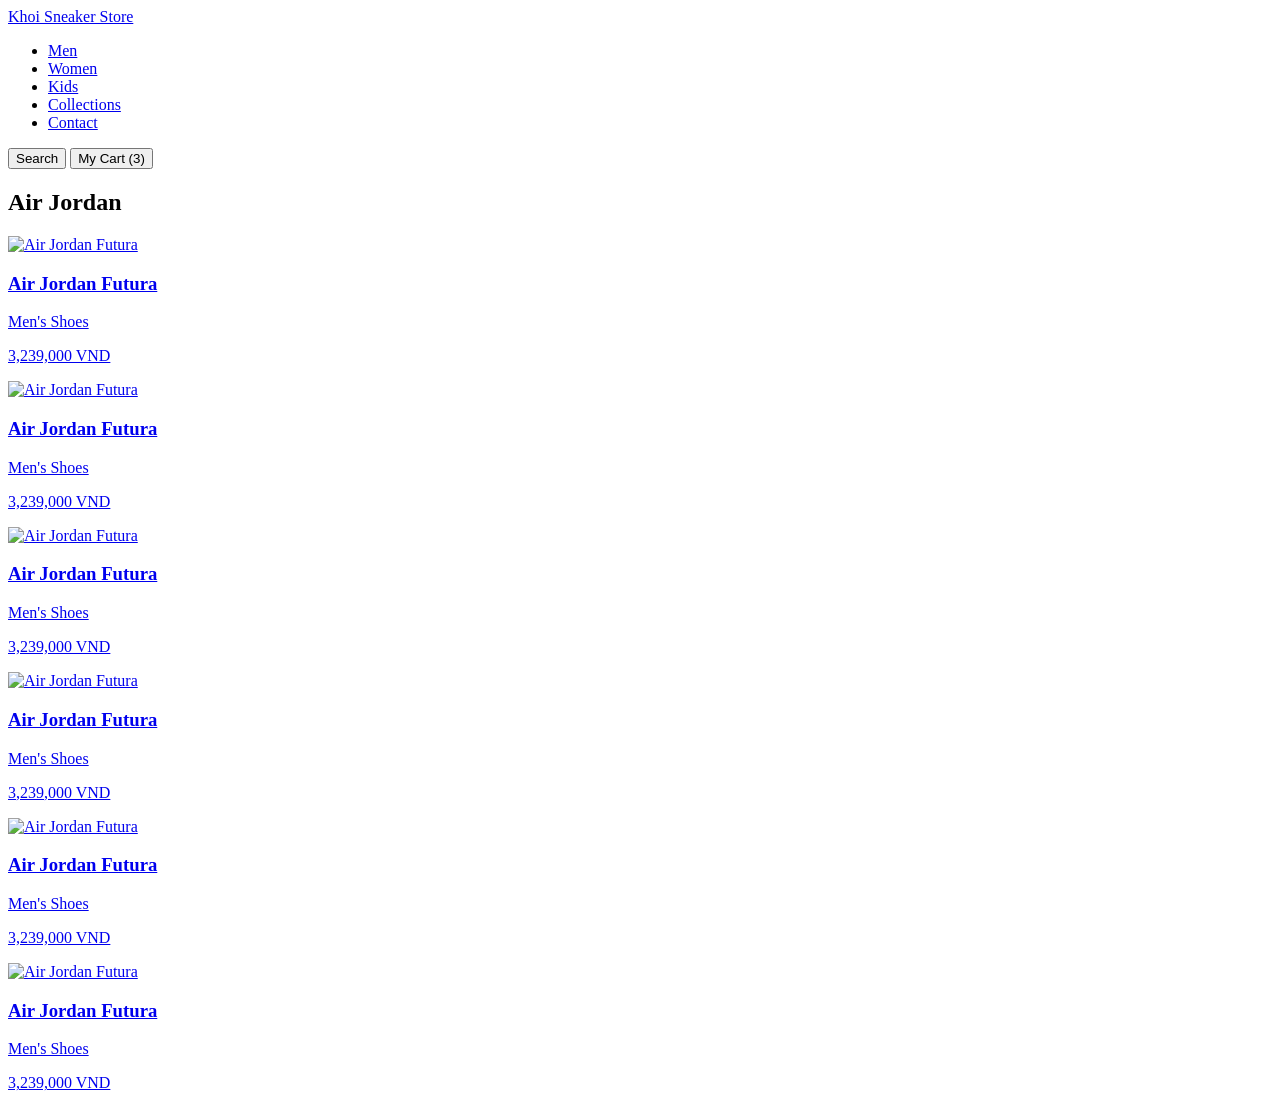
==== ecommerce/airJordan.html @ ccc41f19 "fix: replace name of store" ====
<!DOCTYPE html>
<html lang="en">

<head>
  <meta charset="UTF-8">
  <meta name="viewport" content="width=device-width, initial-scale=1.0">
  <link rel="stylesheet" href="/styles.css">
  <title>Khoi Sneaker Store</title>
</head>

<body>
  <header class="flex">
    <div>
      <a href="/#">Khoi Sneaker Store</a>
    </div>

    <nav>
      <ul class="flex menu">
        <li><a href="men.html">Men</a></li>
        <li><a href="women.html">Women</a></li>
        <li><a href="#">Kids</a></li>
        <li><a href="#">Collections</a></li>
        <li><a href="#">Contact</a></li>
      </ul>
    </nav>

    <div>
      <button>Search</button>
      <a href="myCart.html">
        <button>My Cart (3)</button>
      </a>
    </div>
  </header>

  <main>
    <section class="product-list">
      <h1>Air Jordan</h1>
      <div class="flex grid">
        <a href="#" class="product-link">
          <article class="product-card">
            <img src="/images/W-AIR-MAX-90-FUTURA.avif" alt="Air Jordan Futura">
            <h3>Air Jordan Futura</h3>
            <p class="category">Men's Shoes</p>
            <p class="price">3,239,000 VND</p>
          </article>
        </a>

        <a href="#" class="product-link">
          <article class="product-card">
            <img src="/images/W-AIR-MAX-90-FUTURA.avif" alt="Air Jordan Futura">
            <h3>Air Jordan Futura</h3>
            <p class="category">Men's Shoes</p>
            <p class="price">3,239,000 VND</p>
          </article>
        </a>

        <a href="#" class="product-link">
          <article class="product-card">
            <img src="/images/W-AIR-MAX-90-FUTURA.avif" alt="Air Jordan Futura">
            <h3>Air Jordan Futura</h3>
            <p class="category">Men's Shoes</p>
            <p class="price">3,239,000 VND</p>
          </article>
        </a>

        <a href="#" class="product-link">
          <article class="product-card">
            <img src="/images/W-AIR-MAX-90-FUTURA.avif" alt="Air Jordan Futura">
            <h3>Air Jordan Futura</h3>
            <p class="category">Men's Shoes</p>
            <p class="price">3,239,000 VND</p>
          </article>
        </a>

        <a href="#" class="product-link">
          <article class="product-card">
            <img src="/images/W-AIR-MAX-90-FUTURA.avif" alt="Air Jordan Futura">
            <h3>Air Jordan Futura</h3>
            <p class="category">Men's Shoes</p>
            <p class="price">3,239,000 VND</p>
          </article>
        </a>

        <a href="#" class="product-link">
          <article class="product-card">
            <img src="/images/W-AIR-MAX-90-FUTURA.avif" alt="Air Jordan Futura">
            <h3>Air Jordan Futura</h3>
            <p class="category">Men's Shoes</p>
            <p class="price">3,239,000 VND</p>
          </article>
        </a>
      </div>
    </section>
  </main>

  <footer></footer>
</body>

</html>
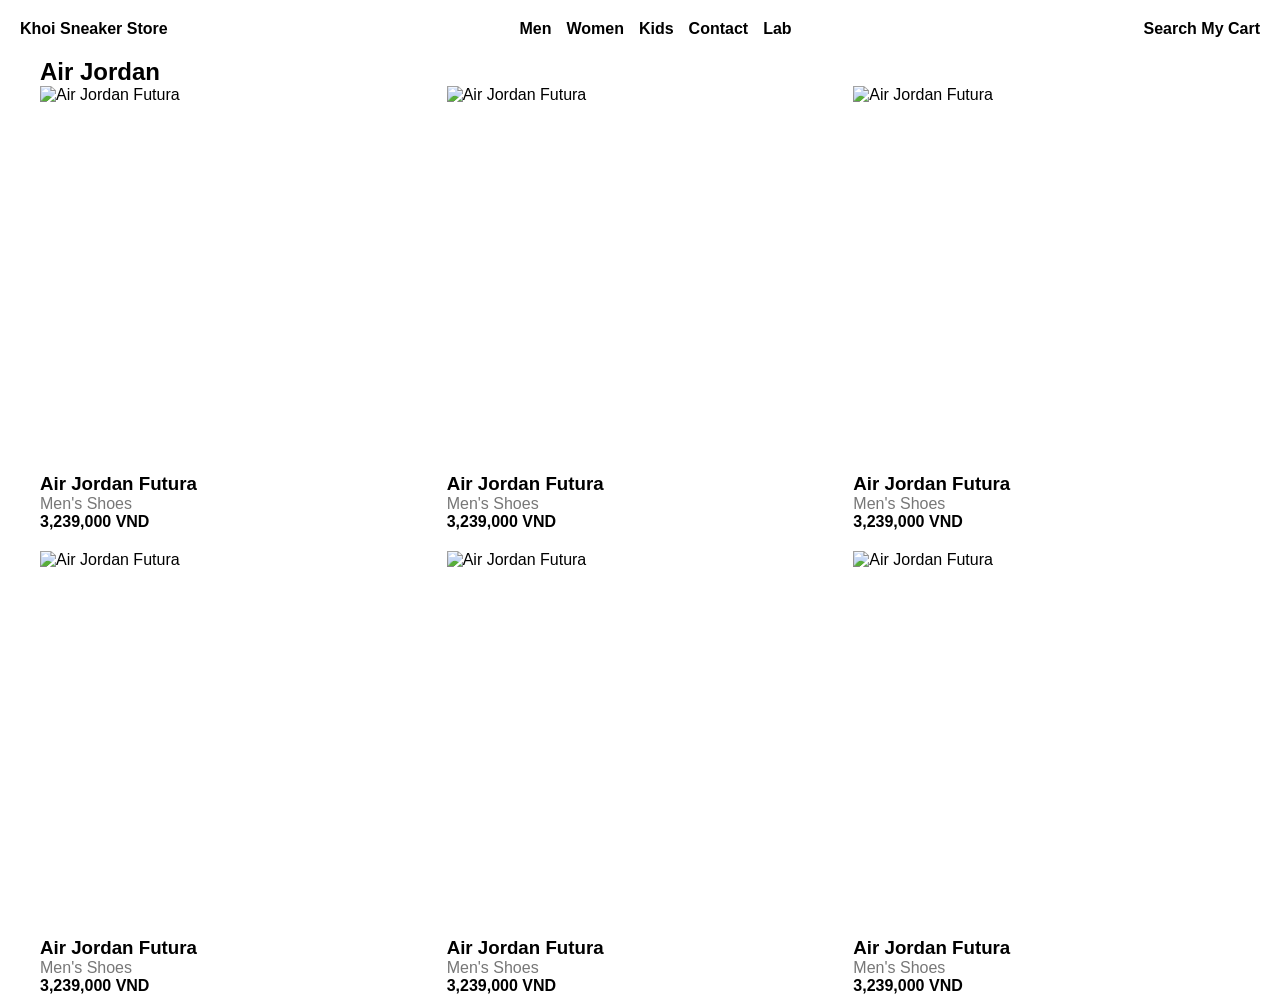
==== commit a5cebe5b: "feat: add form contact, fix text in nav bar" ====
--- a/ecommerce/airJordan.html
+++ b/ecommerce/airJordan.html
@@ -18,16 +18,16 @@
       <ul class="flex menu">
         <li><a href="men.html">Men</a></li>
         <li><a href="women.html">Women</a></li>
-        <li><a href="#">Kids</a></li>
-        <li><a href="#">Collections</a></li>
-        <li><a href="#">Contact</a></li>
+        <li><a href="kids.html">Kids</a></li>
+        <li><a href="contact.html">Contact</a></li>
+        <li><a href="lab.html">Lab</a></li>
       </ul>
     </nav>
 
     <div>
       <button>Search</button>
       <a href="myCart.html">
-        <button>My Cart (3)</button>
+        <button>My Cart</button>
       </a>
     </div>
   </header>
--- a/styles.css
+++ b/styles.css
@@ -0,0 +1,192 @@
+* {
+  padding: 0;
+  margin: 0;
+}
+
+html {
+  font-family: 'Segoe UI', Tahoma, Geneva, Verdana, sans-serif;
+  font-optical-sizing: auto;
+  font-size: 16px;
+}
+
+button,
+input {
+  font: inherit;
+}
+
+img {
+  display: block;
+  max-width: 100%;
+  height: auto;
+}
+
+a {
+  color: black;
+  text-decoration: none;
+}
+
+header {
+  justify-content: space-between;
+  padding: 20px;
+  font-weight: 600;
+}
+
+button {
+  cursor: pointer;
+  background-color: transparent;
+  border: none;
+}
+
+.hero {
+  max-width: 1200px;
+}
+
+.hero div {
+  flex: 1;
+}
+
+.hero div h1 {
+  font-size: 75px;
+}
+
+.hero div p {
+  max-width: 380px;
+  color: #777;
+}
+
+.hero button {
+  background-color: rgb(240, 149, 46);
+  color: #fff;
+  padding: 6px 10px;
+  font-weight: 600;
+  cursor: pointer;
+}
+
+nav .menu {
+  gap: 15px;
+  list-style: none;
+}
+
+section {
+  max-width: 1200px;
+  margin: 0 auto;
+}
+
+.product-list .flex {
+  gap: 20px;
+}
+
+.product-list .flex .product-link {
+  flex: 1;
+}
+
+.product-list img {
+  width: 100%;
+  aspect-ratio: 1 / 1;
+  object-fit: cover;
+}
+
+.product-card .category {
+  color: #777;
+}
+
+.product-card .price {
+  font-weight: 600;
+}
+
+.order-summary {
+  max-width: 500px;
+  width: 100%;
+}
+
+.order-summary button {
+  background-color: #000;
+  color: #fff;
+  font-weight: 600;
+  width: 100%;
+  max-width: 300px;
+  padding: 10px;
+  border-radius: 10px;
+}
+
+.bg-footer {
+  background-color: #000;
+}
+
+.bg-footer a {
+  color: #fff;
+}
+
+.title-contact, .des-contact {
+  text-align: center;
+}
+
+.contact-form {
+  max-width: 800px;
+  margin: 0 auto;
+  padding: 10px;
+}
+
+.contact-form div {
+  margin: 8px;
+}
+
+.contact-form input {
+  width: 100%;
+  padding: 8px 12px;
+}
+
+.contact-form label {
+  width: 80px;
+}
+
+.contact-form textarea {
+  width: 100%;
+  height: 80px;
+}
+
+.contact-form button {
+  margin: 0 auto;
+  display: block;
+  background-color: green;
+  color: #fff;
+  font-weight: bold;
+  padding: 8px 12px;
+  border-radius: 10px;
+}
+
+/*  */
+.flex {
+  display: flex;
+  flex-direction: row;
+  align-items: center;
+}
+
+.flex-2 {
+  display: flex;
+  justify-content: space-between;
+  gap: 10px;
+}
+
+.flex-2 div {
+  flex: 1;
+}
+
+.flex.grid {
+  display: grid;
+  grid-template-columns: 1fr 1fr 1fr;
+}
+
+.flex.cart {
+  flex-direction: column;
+}
+
+@media (max-width: 500px) {;
+  .menu {
+    flex-direction: column;
+  }
+
+  .hero {
+    flex-direction: column-reverse;
+  }
+}
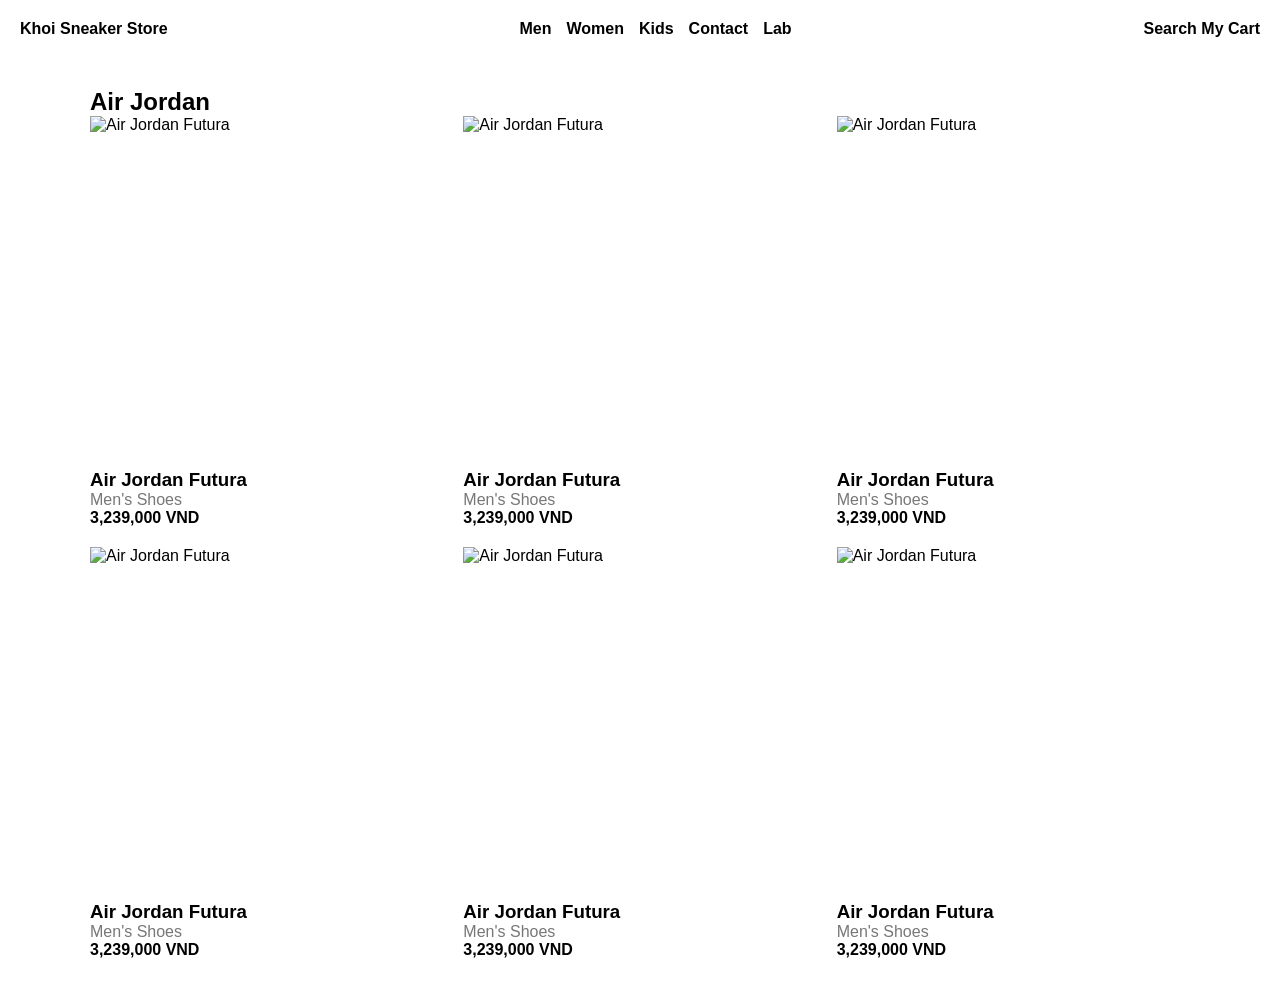
==== commit 1de8111c: "feat: add more styles for footer" ====
--- a/ecommerce/airJordan.html
+++ b/ecommerce/airJordan.html
@@ -1,99 +1,115 @@
-<!DOCTYPE html>
+<!doctype html>
 <html lang="en">
+  <head>
+    <meta charset="UTF-8" />
+    <meta name="viewport" content="width=device-width, initial-scale=1.0" />
+    <link rel="stylesheet" href="/styles.css" />
+    <title>Khoi Sneaker Store</title>
+  </head>
 
-<head>
-  <meta charset="UTF-8">
-  <meta name="viewport" content="width=device-width, initial-scale=1.0">
-  <link rel="stylesheet" href="/styles.css">
-  <title>Khoi Sneaker Store</title>
-</head>
+  <body>
+    <header class="flex">
+      <div>
+        <a href="/#">Khoi Sneaker Store</a>
+      </div>
 
-<body>
-  <header class="flex">
-    <div>
-      <a href="/#">Khoi Sneaker Store</a>
-    </div>
+      <nav>
+        <ul class="flex menu">
+          <li><a href="men.html">Men</a></li>
+          <li><a href="women.html">Women</a></li>
+          <li><a href="kids.html">Kids</a></li>
+          <li><a href="contact.html">Contact</a></li>
+          <li><a href="lab.html">Lab</a></li>
+        </ul>
+      </nav>
 
-    <nav>
-      <ul class="flex menu">
-        <li><a href="men.html">Men</a></li>
-        <li><a href="women.html">Women</a></li>
-        <li><a href="kids.html">Kids</a></li>
-        <li><a href="contact.html">Contact</a></li>
-        <li><a href="lab.html">Lab</a></li>
-      </ul>
-    </nav>
-
-    <div>
-      <button>Search</button>
-      <a href="myCart.html">
-        <button>My Cart</button>
-      </a>
-    </div>
-  </header>
-
-  <main>
-    <section class="product-list">
-      <h1>Air Jordan</h1>
-      <div class="flex grid">
-        <a href="#" class="product-link">
-          <article class="product-card">
-            <img src="/images/W-AIR-MAX-90-FUTURA.avif" alt="Air Jordan Futura">
-            <h3>Air Jordan Futura</h3>
-            <p class="category">Men's Shoes</p>
-            <p class="price">3,239,000 VND</p>
-          </article>
-        </a>
-
-        <a href="#" class="product-link">
-          <article class="product-card">
-            <img src="/images/W-AIR-MAX-90-FUTURA.avif" alt="Air Jordan Futura">
-            <h3>Air Jordan Futura</h3>
-            <p class="category">Men's Shoes</p>
-            <p class="price">3,239,000 VND</p>
-          </article>
-        </a>
-
-        <a href="#" class="product-link">
-          <article class="product-card">
-            <img src="/images/W-AIR-MAX-90-FUTURA.avif" alt="Air Jordan Futura">
-            <h3>Air Jordan Futura</h3>
-            <p class="category">Men's Shoes</p>
-            <p class="price">3,239,000 VND</p>
-          </article>
-        </a>
-
-        <a href="#" class="product-link">
-          <article class="product-card">
-            <img src="/images/W-AIR-MAX-90-FUTURA.avif" alt="Air Jordan Futura">
-            <h3>Air Jordan Futura</h3>
-            <p class="category">Men's Shoes</p>
-            <p class="price">3,239,000 VND</p>
-          </article>
-        </a>
-
-        <a href="#" class="product-link">
-          <article class="product-card">
-            <img src="/images/W-AIR-MAX-90-FUTURA.avif" alt="Air Jordan Futura">
-            <h3>Air Jordan Futura</h3>
-            <p class="category">Men's Shoes</p>
-            <p class="price">3,239,000 VND</p>
-          </article>
-        </a>
-
-        <a href="#" class="product-link">
-          <article class="product-card">
-            <img src="/images/W-AIR-MAX-90-FUTURA.avif" alt="Air Jordan Futura">
-            <h3>Air Jordan Futura</h3>
-            <p class="category">Men's Shoes</p>
-            <p class="price">3,239,000 VND</p>
-          </article>
+      <div>
+        <button>Search</button>
+        <a href="myCart.html">
+          <button>My Cart</button>
         </a>
       </div>
-    </section>
-  </main>
+    </header>
 
-  <footer></footer>
-</body>
+    <main>
+      <section class="product-list">
+        <h1>Air Jordan</h1>
+        <div class="flex grid">
+          <a href="#" class="product-link">
+            <article class="product-card">
+              <img
+                src="/images/W-AIR-MAX-90-FUTURA.avif"
+                alt="Air Jordan Futura"
+              />
+              <h3>Air Jordan Futura</h3>
+              <p class="category">Men's Shoes</p>
+              <p class="price">3,239,000 VND</p>
+            </article>
+          </a>
 
-</html>+          <a href="#" class="product-link">
+            <article class="product-card">
+              <img
+                src="/images/W-AIR-MAX-90-FUTURA.avif"
+                alt="Air Jordan Futura"
+              />
+              <h3>Air Jordan Futura</h3>
+              <p class="category">Men's Shoes</p>
+              <p class="price">3,239,000 VND</p>
+            </article>
+          </a>
+
+          <a href="#" class="product-link">
+            <article class="product-card">
+              <img
+                src="/images/W-AIR-MAX-90-FUTURA.avif"
+                alt="Air Jordan Futura"
+              />
+              <h3>Air Jordan Futura</h3>
+              <p class="category">Men's Shoes</p>
+              <p class="price">3,239,000 VND</p>
+            </article>
+          </a>
+
+          <a href="#" class="product-link">
+            <article class="product-card">
+              <img
+                src="/images/W-AIR-MAX-90-FUTURA.avif"
+                alt="Air Jordan Futura"
+              />
+              <h3>Air Jordan Futura</h3>
+              <p class="category">Men's Shoes</p>
+              <p class="price">3,239,000 VND</p>
+            </article>
+          </a>
+
+          <a href="#" class="product-link">
+            <article class="product-card">
+              <img
+                src="/images/W-AIR-MAX-90-FUTURA.avif"
+                alt="Air Jordan Futura"
+              />
+              <h3>Air Jordan Futura</h3>
+              <p class="category">Men's Shoes</p>
+              <p class="price">3,239,000 VND</p>
+            </article>
+          </a>
+
+          <a href="#" class="product-link">
+            <article class="product-card">
+              <img
+                src="/images/W-AIR-MAX-90-FUTURA.avif"
+                alt="Air Jordan Futura"
+              />
+              <h3>Air Jordan Futura</h3>
+              <p class="category">Men's Shoes</p>
+              <p class="price">3,239,000 VND</p>
+            </article>
+          </a>
+        </div>
+      </section>
+    </main>
+
+    <footer></footer>
+  </body>
+</html>
--- a/styles.css
+++ b/styles.css
@@ -31,6 +31,10 @@
   font-weight: 600;
 }
 
+.btn-search {
+  padding-right: 20px;
+}
+
 button {
   cursor: pointer;
   background-color: transparent;
@@ -38,7 +42,7 @@
 }
 
 .hero {
-  max-width: 1200px;
+  max-width: 1100px;
 }
 
 .hero div {
@@ -46,12 +50,13 @@
 }
 
 .hero div h1 {
-  font-size: 75px;
+  font-size: 70px;
 }
 
 .hero div p {
   max-width: 380px;
   color: #777;
+  padding: 6px 0;
 }
 
 .hero button {
@@ -68,8 +73,12 @@
 }
 
 section {
-  max-width: 1200px;
+  max-width: 1100px;
   margin: 0 auto;
+}
+
+.product-list {
+  padding: 30px 0;
 }
 
 .product-list .flex {
@@ -109,15 +118,8 @@
   border-radius: 10px;
 }
 
-.bg-footer {
-  background-color: #000;
-}
-
-.bg-footer a {
-  color: #fff;
-}
-
-.title-contact, .des-contact {
+.title-contact,
+.des-contact {
   text-align: center;
 }
 
@@ -153,6 +155,28 @@
   font-weight: bold;
   padding: 8px 12px;
   border-radius: 10px;
+}
+
+.div-footer {
+  background-color: #000;
+  justify-content: center;
+  min-height: 250px;
+  gap: 30px;
+}
+
+.item-footer a {
+  color: #fff;
+  padding: 2px;
+}
+
+.t-footer {
+  font-weight: bold;
+  margin-bottom: 10px;
+}
+
+.item-footer.flex {
+  flex-direction: column;
+  align-items: flex-start;
 }
 
 /*  */
@@ -181,7 +205,9 @@
   flex-direction: column;
 }
 
-@media (max-width: 500px) {;
+@media (max-width: 500px) {
+  ;
+
   .menu {
     flex-direction: column;
   }
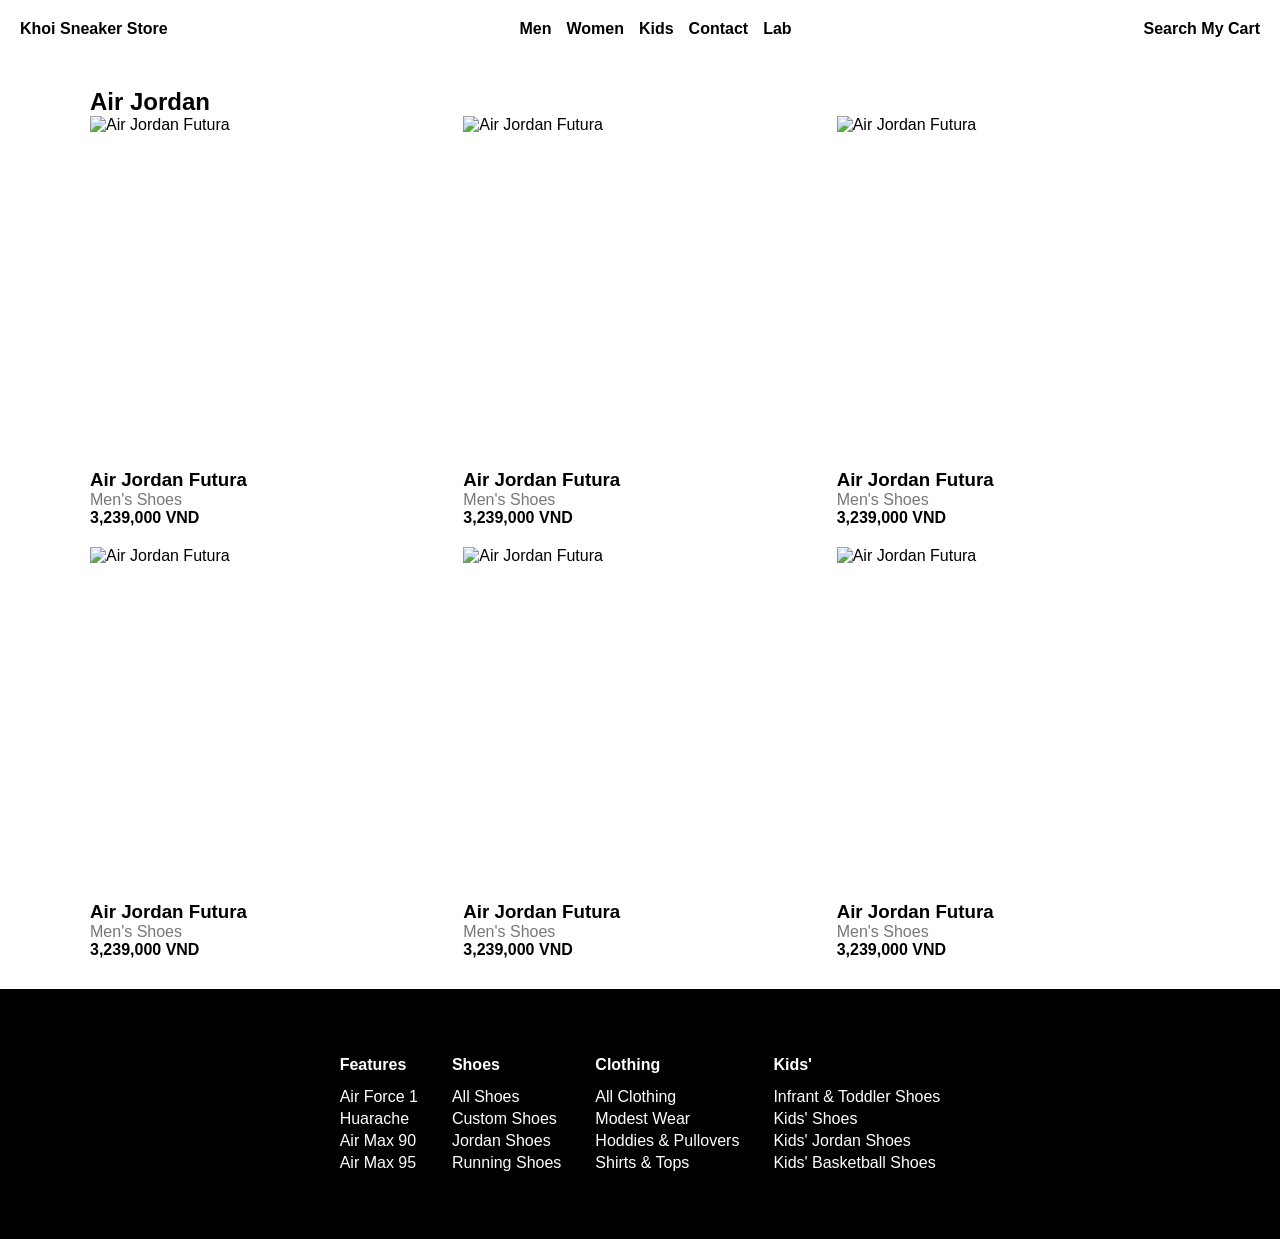
==== commit 90bfe0c3: "feat: add footer to all pages" ====
--- a/ecommerce/airJordan.html
+++ b/ecommerce/airJordan.html
@@ -110,6 +110,37 @@
       </section>
     </main>
 
-    <footer></footer>
+    <footer>
+      <div class="flex div-footer">
+        <div class="flex item-footer">
+          <a class="t-footer" href="">Features</a>
+          <a href="">Air Force 1</a>
+          <a href="">Huarache</a>
+          <a href="">Air Max 90</a>
+          <a href="">Air Max 95</a>
+        </div>
+        <div class="flex item-footer">
+          <a class="t-footer" href="">Shoes</a>
+          <a href="">All Shoes</a>
+          <a href="">Custom Shoes</a>
+          <a href="">Jordan Shoes</a>
+          <a href="">Running Shoes</a>
+        </div>
+        <div class="flex item-footer">
+          <a class="t-footer" href="">Clothing</a>
+          <a href="">All Clothing</a>
+          <a href="">Modest Wear</a>
+          <a href="">Hoddies & Pullovers</a>
+          <a href="">Shirts & Tops</a>
+        </div>
+        <div class="flex item-footer">
+          <a class="t-footer" href="">Kids'</a>
+          <a href="">Infrant & Toddler Shoes</a>
+          <a href="">Kids' Shoes</a>
+          <a href="">Kids' Jordan Shoes</a>
+          <a href="">Kids' Basketball Shoes</a>
+        </div>
+      </div>
+    </footer>
   </body>
 </html>
